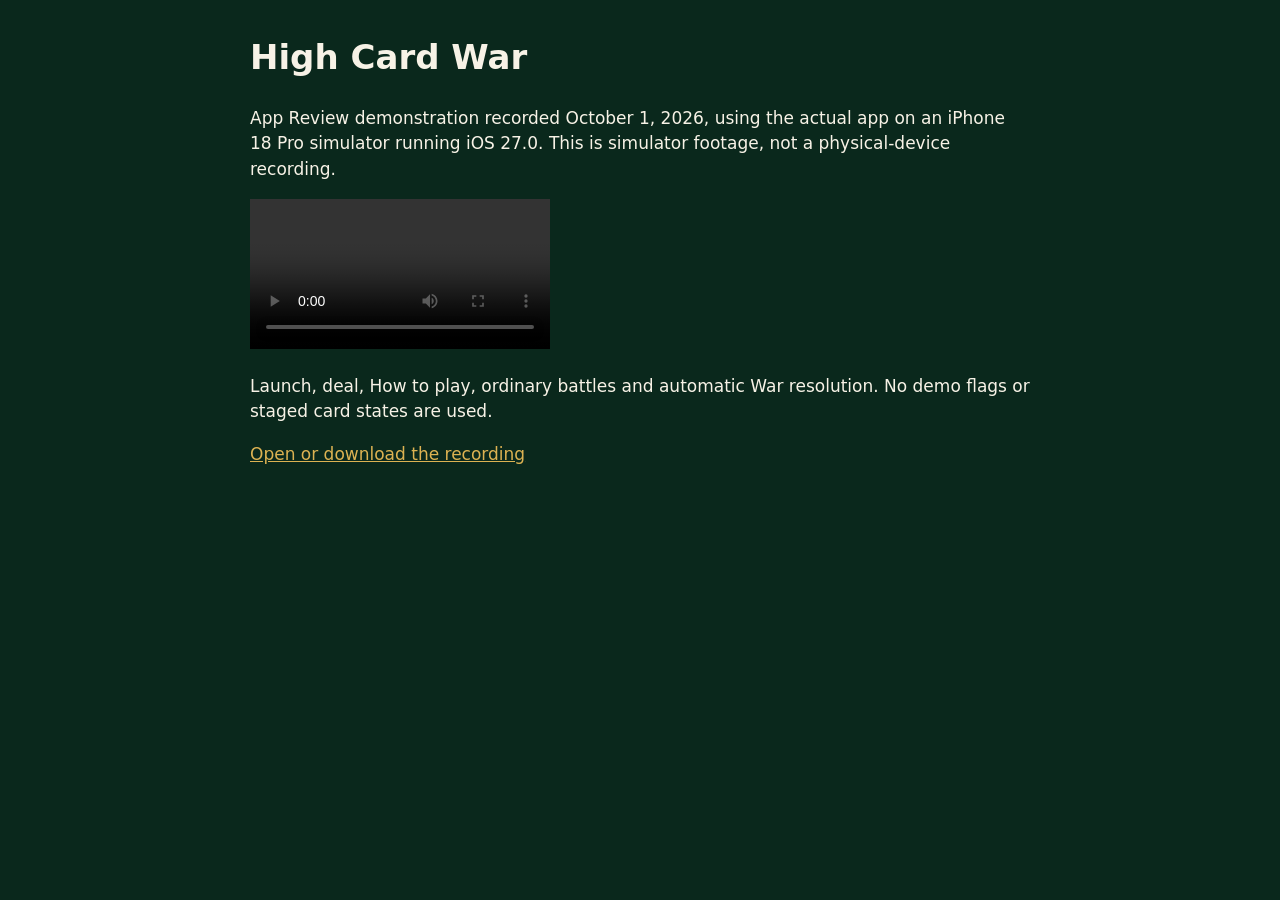
==== review/index.html @ 91deb29f "Publish simulator gameplay demonstration for App Review" ====
<!doctype html>
<html lang="en"><head><meta charset="utf-8"><meta name="viewport" content="width=device-width, initial-scale=1"><title>High Card War Review Demonstration</title>
<style>body{max-width:780px;margin:32px auto;padding:0 20px;font:17px/1.5 system-ui;background:#0a281c;color:#f7f2e6}a{color:#dcb252}video{max-width:100%;max-height:80vh}</style></head>
<body><h1>High Card War</h1><p>App Review demonstration recorded October 1, 2026, using the actual app on an iPhone 18 Pro simulator running iOS 27.0. This is simulator footage, not a physical-device recording.</p>
<video controls playsinline preload="metadata" src="highcardwar-demo-2026-10-01.mp4"></video>
<p>Launch, deal, How to play, ordinary battles and automatic War resolution. No demo flags or staged card states are used.</p>
<p><a href="highcardwar-demo-2026-10-01.mp4">Open or download the recording</a></p></body></html>
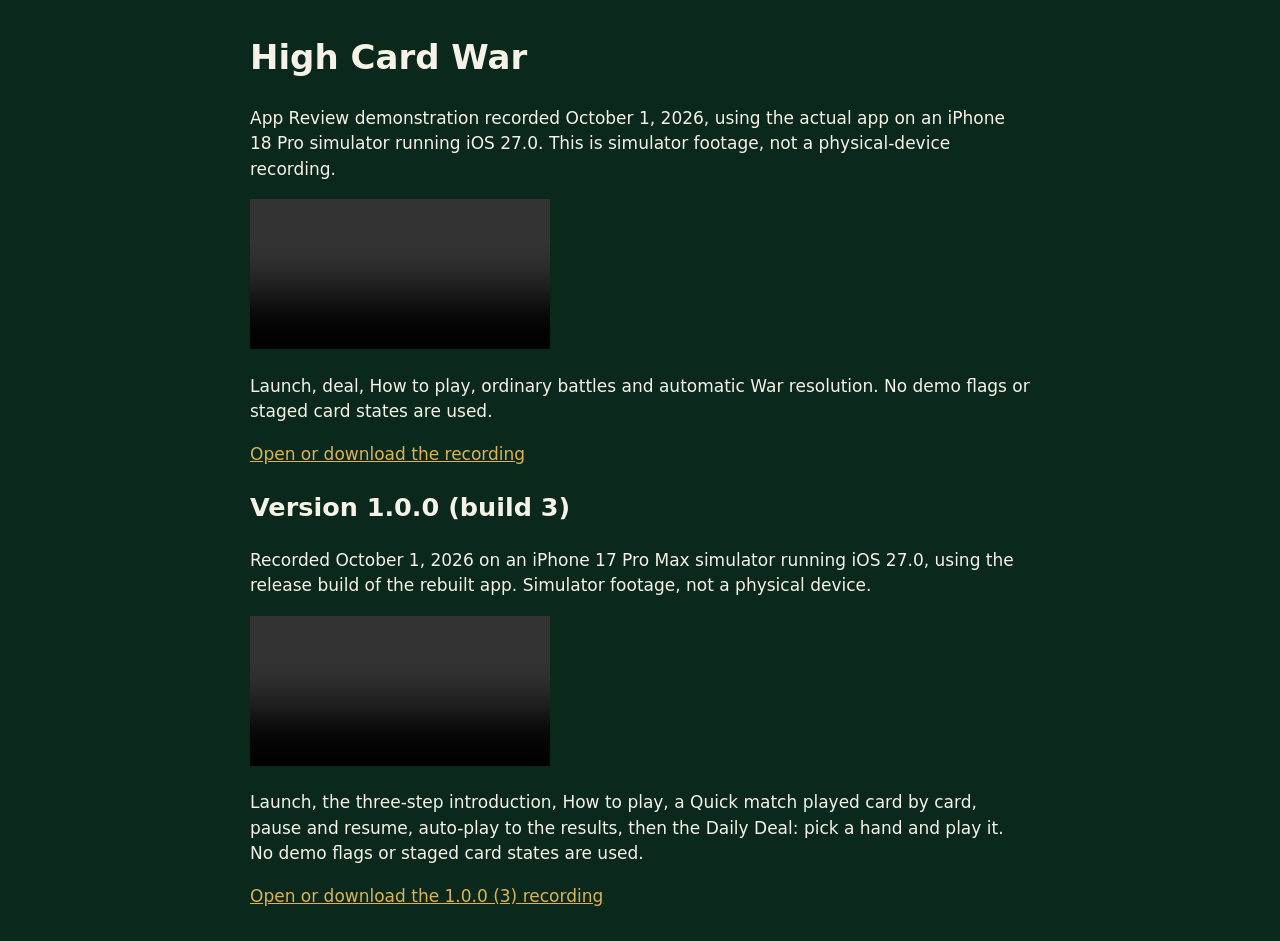
==== commit 62d082b9: "High Card War 1.0.0 (3): updated privacy/support for iPhone and Android, web build, review demo" ====
--- a/review/index.html
+++ b/review/index.html
@@ -4,4 +4,7 @@
 <body><h1>High Card War</h1><p>App Review demonstration recorded October 1, 2026, using the actual app on an iPhone 18 Pro simulator running iOS 27.0. This is simulator footage, not a physical-device recording.</p>
 <video controls playsinline preload="metadata" src="highcardwar-demo-2026-10-01.mp4"></video>
 <p>Launch, deal, How to play, ordinary battles and automatic War resolution. No demo flags or staged card states are used.</p>
-<p><a href="highcardwar-demo-2026-10-01.mp4">Open or download the recording</a></p></body></html>
+<p><a href="highcardwar-demo-2026-10-01.mp4">Open or download the recording</a></p><h2>Version 1.0.0 (build 3)</h2><p>Recorded October 1, 2026 on an iPhone 17 Pro Max simulator running iOS 27.0, using the release build of the rebuilt app. Simulator footage, not a physical device.</p>
+<video controls playsinline preload="metadata" src="highcardwar-demo-1.0.0-3.mp4"></video>
+<p>Launch, the three-step introduction, How to play, a Quick match played card by card, pause and resume, auto-play to the results, then the Daily Deal: pick a hand and play it. No demo flags or staged card states are used.</p>
+<p><a href="highcardwar-demo-1.0.0-3.mp4">Open or download the 1.0.0 (3) recording</a></p></body></html>
